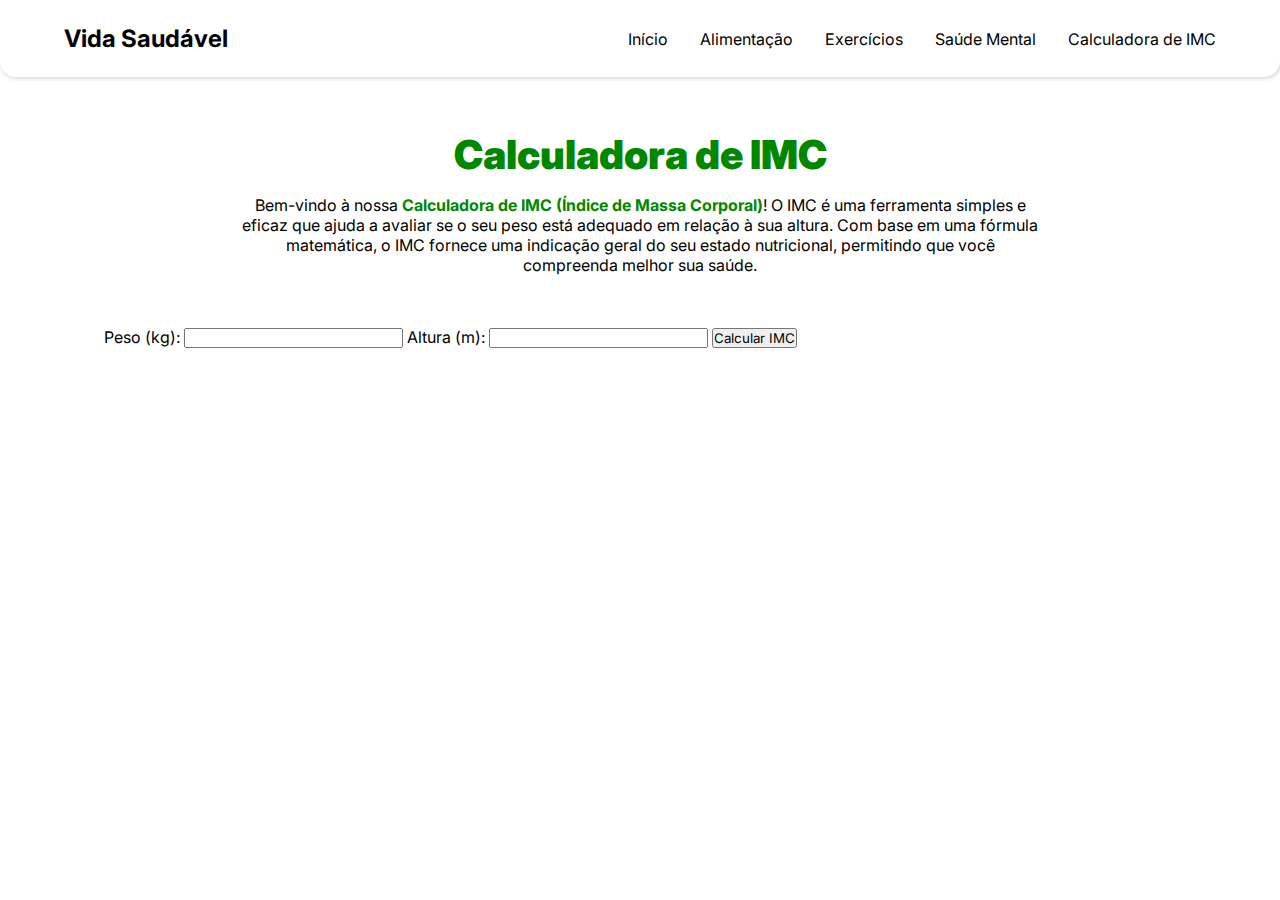
==== pages/calculadora-imc.html @ 13196fc3 "feat: header, seção inicial e hamburger menu" ====
<!DOCTYPE html>
<html lang="en">
<head>
    <meta charset="UTF-8">
    <meta name="viewport" content="width=device-width, initial-scale=1.0">
    <title>Cálculo de IMC</title>
    <link rel="preconnect" href="https://fonts.googleapis.com">
    <link rel="preconnect" href="https://fonts.gstatic.com" crossorigin>
    <link href="https://fonts.googleapis.com/css2?family=Inter:ital,opsz,wght@0,14..32,100..900;1,14..32,100..900&display=swap" rel="stylesheet">
    <link rel="stylesheet" href="../css/globals.css">
    <link rel="stylesheet" href="../css/header.css">
    <link rel="stylesheet" href="../css/imc.css">
</head>
<body>
    <header>
        <h2>Vida Saudável</h2>
        <nav>
            <div class="hamburger-menu" onclick="toggleMenu()">
                <div></div>
                <div></div>
                <div></div>
            </div>
            <ul id="menu">
                <li><a href="#">Início</a></li>
                <li><a href="#">Alimentação</a></li>
                <li><a href="#">Exercícios</a></li>
                <li><a href="#">Saúde Mental</a></li>
                <li><a href="#">Calculadora de IMC</a></li>
            </ul>
        </nav>
    </header>
    <div class="container">
        <main>
            <section id="presentation-container">
                <h1><strong>Calculadora de IMC</strong></h1>
                <p>Bem-vindo à nossa <strong>Calculadora de IMC (Índice de Massa Corporal)</strong>! O IMC é uma ferramenta simples e eficaz que ajuda a avaliar se o seu peso está adequado em relação à sua altura. Com base em uma fórmula matemática, o IMC fornece uma indicação geral do seu estado nutricional, permitindo que você compreenda melhor sua saúde.</p>
            </section>

            <form id="formIMC">
                <label for="peso">Peso (kg):</label>
                <input type="number" id="peso" required>
                
                <label for="altura">Altura (m):</label>
                <input type="number" id="altura" step="0.01" required>
                
                <button type="submit">Calcular IMC</button>
            </form>
            <div id="resultado" class="resultado"></div>

        </main>
    </div>
</body>

<script src="../js/script.js"></script>

</html>
---- css/globals.css ----
* {
    margin: 0;
    padding: 0;
    box-sizing: border-box;
    text-decoration: none;
    font-family: 'Inter', sans-serif;
}

body {
    /* width: 100vw; */
    min-height: 100vh;
}

.container {
    max-width: 1200px;
    height: 100%;
    margin: 0 auto;
}

main {
    width: 100%;
    padding: 0 4rem 2rem 4rem;
}
---- css/header.css ----
header {
    display: flex;
    justify-content: space-between;
    align-items: center;
    padding: 1.5rem 4rem;
    border-radius: 0 0 1rem 1rem;
    box-shadow: 1px 1px 5px rgba(0, 0, 0, 0.2);
    position: relative;
}

ul li {
    list-style: none;
}

header ul {
    display: flex;
    gap: 2rem;
    transition: max-height 0.5s ease-out;
    overflow: hidden;
}

header ul li {
    transition: .2s;
}

header ul li:hover {
    scale: 1.05;
    background-color: rgba(0, 128, 0, 0.3);
    color: #000;
    border-radius: 2px;
}

a {
    color: inherit;
}

.hamburger-menu {
    display: none;
    cursor: pointer;
}

.hamburger-menu div {
    width: 25px;
    height: 3px;
    background-color: black;
    border-radius: 3px;
    margin: 5px;
    transition: .2s;
}

@media (min-width: 769px) {
    ul {
        display: flex;
        max-height: none;
    }

    .hamburger-menu {
        display: none;
    }
}

@media (max-width: 768px) {
    header ul {
        display: flex;
        flex-direction: column;
        position: absolute;
        top: 80px;
        right: 0;
        width: 100vw;
        background-color: #f5f5f5;
        border-radius: 0 0 1rem 1rem;
        box-shadow: 1px 1px 5px rgba(0, 0, 0, 0.2);
        max-height: 0;
    }

    header ul.active {
        max-height: 500px;
    }

    header ul li {
        text-align: center;
        padding: 10px 0;
        transition: .2s;
    }

    header ul li:hover {
        scale: 1;
        background-color: #e0e0e0;
        font-weight: normal;
        border-radius: 0;
    }

    .hamburger-menu {
        display: block;
    }
}
---- css/imc.css ----
#presentation-container {
    height: 250px;
    padding: 2rem;
    display: flex;
    justify-content: center;
    flex-direction: column;
    align-items: center;
    margin: 0 auto;
    text-align: center;
}

#presentation-container h1 {
    font-size: 2.5rem;
    margin-bottom: 1rem;
}

#presentation-container p {
    max-width: 800px;
}

#presentation-container strong {
    color: rgb(0, 135, 0);
}

hr {
    width: 100%;
    border: 1px solid rgba(0, 0, 0, 0.1);
    border-radius: 100px;
    box-shadow: 1px 1px 8px rgba(0, 0, 0, 0.2);
}

.section-title {
    font-size: 2rem;
    margin-bottom: 1rem;
    width: max-content;
    margin: 0 auto;
    background-color: green;
    color: white;
    padding: 0.5rem 1rem;
    border-radius: 2px;
    box-shadow: 1px 1px 5px rgba(0, 0, 0, 0.2);
    margin-bottom: 2rem;
}

#healthy-food-container {
    display: flex;
    flex-direction: column;
    padding-top: 4rem;
}

.tips-list-container {
    display: flex;
    justify-content: center;
    gap: 2rem;
}

.tip-card {
    width: 100%;
    max-width: 350px;
    padding: 2rem;
    background-color: #f5f5f5;
    box-shadow: rgba(60, 64, 67, 0.3) 0px 1px 2px 0px, rgba(60, 64, 67, 0.15) 0px 2px 6px 2px;
}

.card-title {
    text-align: center;
    font-weight: bold;
}

.card-description {
    margin-top: 1rem;
    text-align: justify;
}
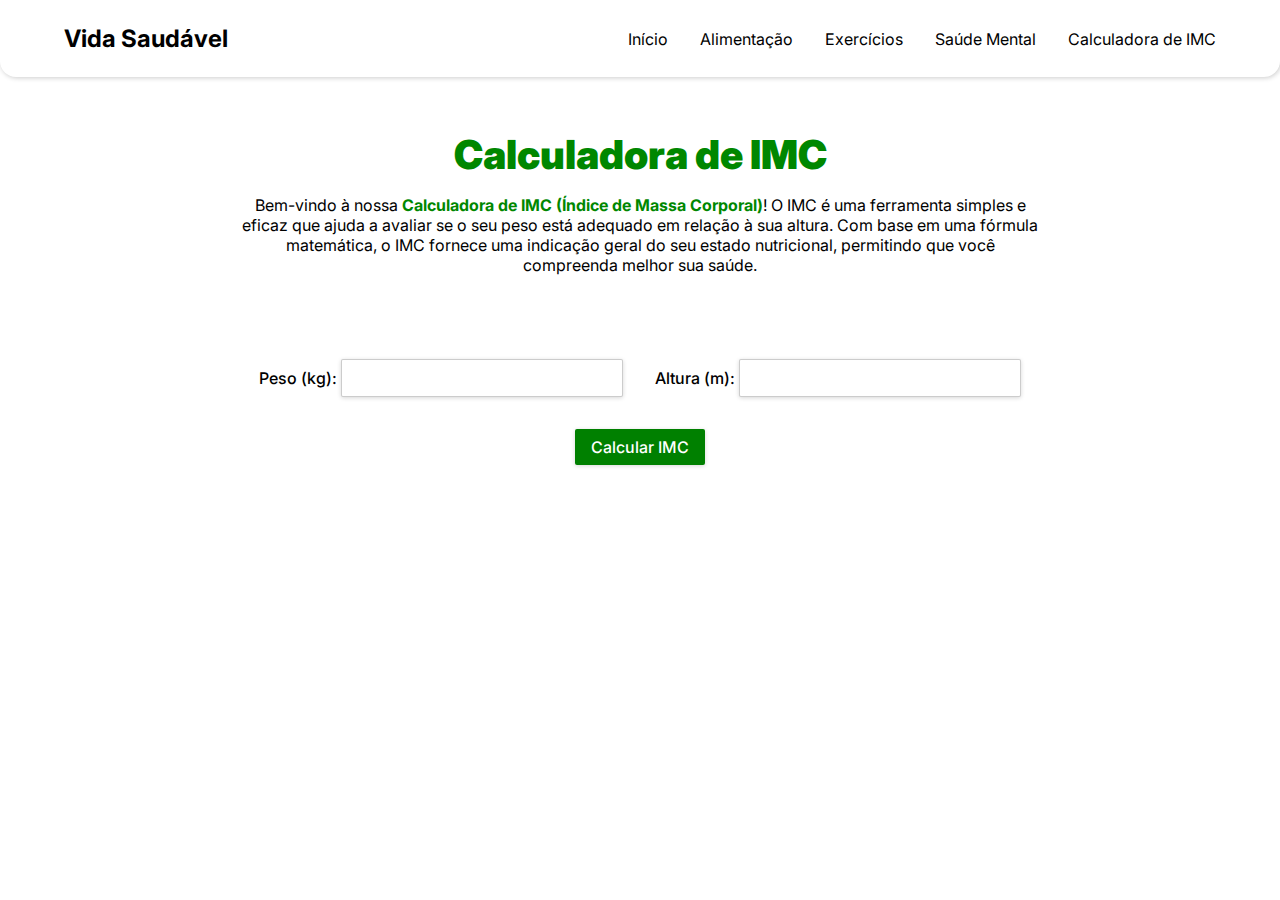
==== commit 73dd34b3: "feat: calculadora de imc" ====
--- a/pages/calculadora-imc.html
+++ b/pages/calculadora-imc.html
@@ -21,11 +21,11 @@
                 <div></div>
             </div>
             <ul id="menu">
-                <li><a href="#">Início</a></li>
+                <li><a href="../index.html">Início</a></li>
                 <li><a href="#">Alimentação</a></li>
                 <li><a href="#">Exercícios</a></li>
                 <li><a href="#">Saúde Mental</a></li>
-                <li><a href="#">Calculadora de IMC</a></li>
+                <li><a href="calculadora-imc.html">Calculadora de IMC</a></li>
             </ul>
         </nav>
     </header>
@@ -37,12 +37,18 @@
             </section>
 
             <form id="formIMC">
-                <label for="peso">Peso (kg):</label>
-                <input type="number" id="peso" required>
-                
-                <label for="altura">Altura (m):</label>
-                <input type="number" id="altura" step="0.01" required>
-                
+                <div class="rows-container">
+                    <div>
+                        <label for="peso">Peso (kg):</label>
+                        <input type="number" id="peso" required>
+                    </div>
+
+                    <div>
+                        <label for="altura">Altura (m):</label>
+                        <input type="number" id="altura" step="0.01" required>
+                    </div>
+                </div>
+
                 <button type="submit">Calcular IMC</button>
             </form>
             <div id="resultado" class="resultado"></div>
--- a/css/imc.css
+++ b/css/imc.css
@@ -29,45 +29,51 @@
     box-shadow: 1px 1px 8px rgba(0, 0, 0, 0.2);
 }
 
-.section-title {
-    font-size: 2rem;
-    margin-bottom: 1rem;
-    width: max-content;
-    margin: 0 auto;
-    background-color: green;
-    color: white;
-    padding: 0.5rem 1rem;
-    border-radius: 2px;
-    box-shadow: 1px 1px 5px rgba(0, 0, 0, 0.2);
-    margin-bottom: 2rem;
+#formIMC {
+    display: flex;
+    flex-direction: column;
+    align-items: center;
+    gap: 2rem;
+    margin-top: 2rem;
 }
 
-#healthy-food-container {
-    display: flex;
-    flex-direction: column;
-    padding-top: 4rem;
-}
-
-.tips-list-container {
+.rows-container {
     display: flex;
     justify-content: center;
     gap: 2rem;
 }
 
-.tip-card {
-    width: 100%;
-    max-width: 350px;
-    padding: 2rem;
-    background-color: #f5f5f5;
-    box-shadow: rgba(60, 64, 67, 0.3) 0px 1px 2px 0px, rgba(60, 64, 67, 0.15) 0px 2px 6px 2px;
+label {
+    font-weight: 500;
 }
 
-.card-title {
-    text-align: center;
-    font-weight: bold;
+input {
+    padding: 0.5rem 1rem;
+    border: 1px solid rgba(0, 0, 0, 0.2);
+    border-radius: 2px;
+    font-size: 16px;
+    box-shadow: rgba(0, 0, 0, 0.16) 0px 1px 4px;
 }
 
-.card-description {
-    margin-top: 1rem;
-    text-align: justify;
-}+button {
+    padding: 0.5rem 1rem;
+    border: none;
+    border-radius: 2px;
+    background-color: green;
+    font-size: 16px;
+    font-weight: 500;
+    box-shadow: rgba(0, 0, 0, 0.16) 0px 1px 4px;
+    color: white;
+    cursor: pointer;
+    transition: 0.2s;
+}
+
+button:hover {
+    background-color: rgb(0, 150, 0);
+}
+
+.resultado {
+    display: flex;
+    justify-content: center;
+    margin-top: 2rem;
+}
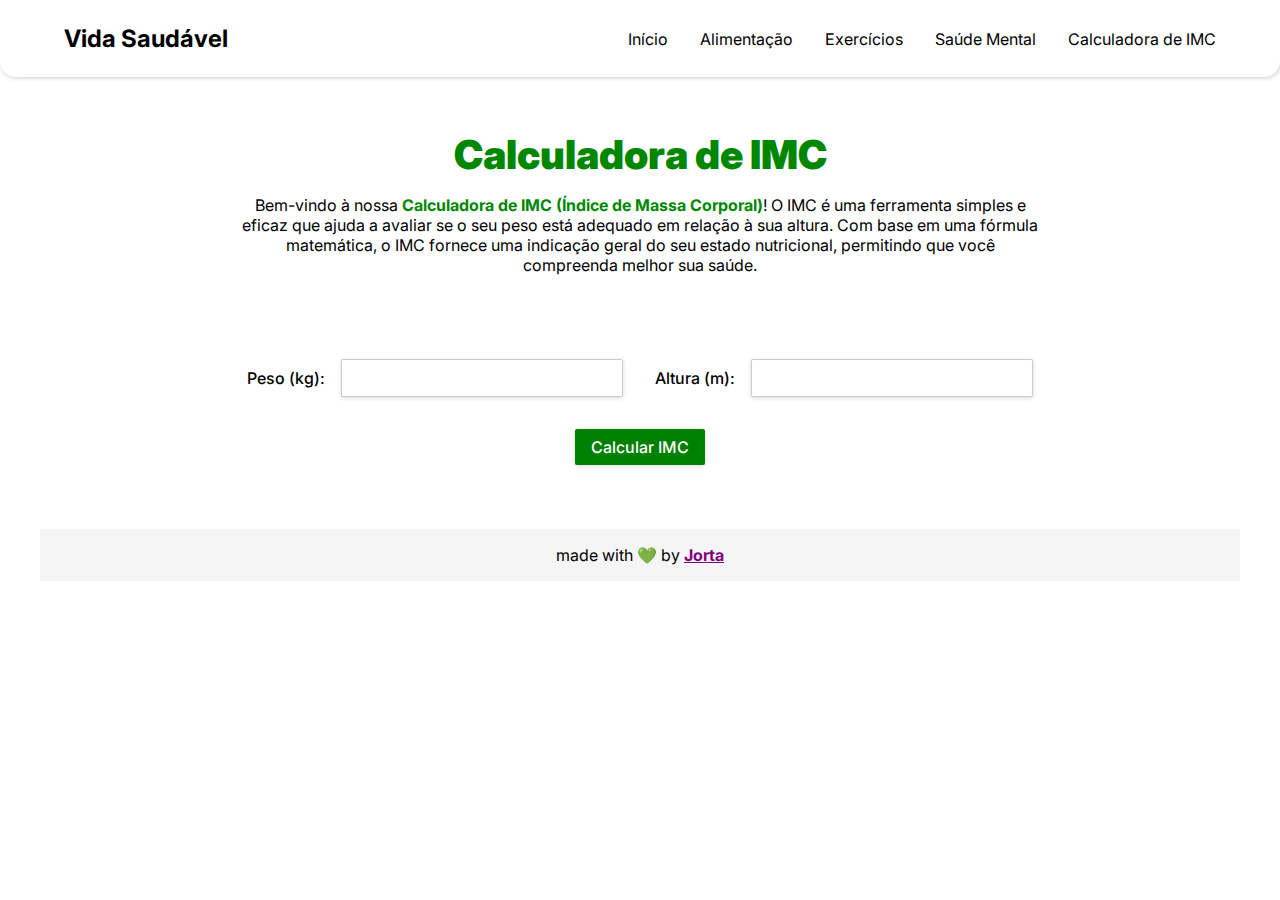
==== commit d440bf3c: "feat: footer" ====
--- a/pages/calculadora-imc.html
+++ b/pages/calculadora-imc.html
@@ -9,6 +9,7 @@
     <link href="https://fonts.googleapis.com/css2?family=Inter:ital,opsz,wght@0,14..32,100..900;1,14..32,100..900&display=swap" rel="stylesheet">
     <link rel="stylesheet" href="../css/globals.css">
     <link rel="stylesheet" href="../css/header.css">
+    <link rel="stylesheet" href="../css/footer.css">
     <link rel="stylesheet" href="../css/imc.css">
 </head>
 <body>
@@ -54,6 +55,10 @@
             <div id="resultado" class="resultado"></div>
 
         </main>
+
+        <footer>
+            made with 💚 by <a href="https://github.com/oJorta" target="_blank">Jorta</a>
+        </footer>
     </div>
 </body>
 
--- a/css/globals.css
+++ b/css/globals.css
@@ -4,6 +4,10 @@
     box-sizing: border-box;
     text-decoration: none;
     font-family: 'Inter', sans-serif;
+}
+
+html {
+    scroll-behavior: smooth;
 }
 
 body {
--- a/css/footer.css
+++ b/css/footer.css
@@ -0,0 +1,11 @@
+footer {
+    padding: 1rem 2rem;
+    background-color: #f5f5f5;
+    text-align: center;
+}
+
+footer a {
+    color: purple;
+    font-weight: bold;
+    text-decoration: underline;
+}--- a/css/imc.css
+++ b/css/imc.css
@@ -40,7 +40,16 @@
 .rows-container {
     display: flex;
     justify-content: center;
+    align-items: center;
     gap: 2rem;
+}
+
+.rows-container div {
+    display: flex;
+    justify-content: center;
+    align-items: center;
+    flex-wrap: wrap;
+    gap: 1rem;
 }
 
 label {
@@ -77,3 +86,40 @@
     justify-content: center;
     margin-top: 2rem;
 }
+
+
+@media (max-width: 768px) {
+    header {
+        padding: 1.5rem 2rem;
+    }
+
+    main {
+        padding: 2rem;
+    }
+
+    #presentation-container {
+        padding: 2rem 0;
+        height: max-content;
+    }
+    #presentation-container h1 {
+        font-size: 2rem;
+    }
+    #presentation-container p {
+        font-size: 0.9rem;
+    }
+}
+
+@media (max-width: 576px) {
+    .rows-container {
+        flex-direction: column;
+    }
+}
+
+@media (min-width: 769px) {
+    #presentation-container h1 {
+        font-size: 2.5rem;
+    }
+    #presentation-container p {
+        font-size: 1rem;
+    }
+}
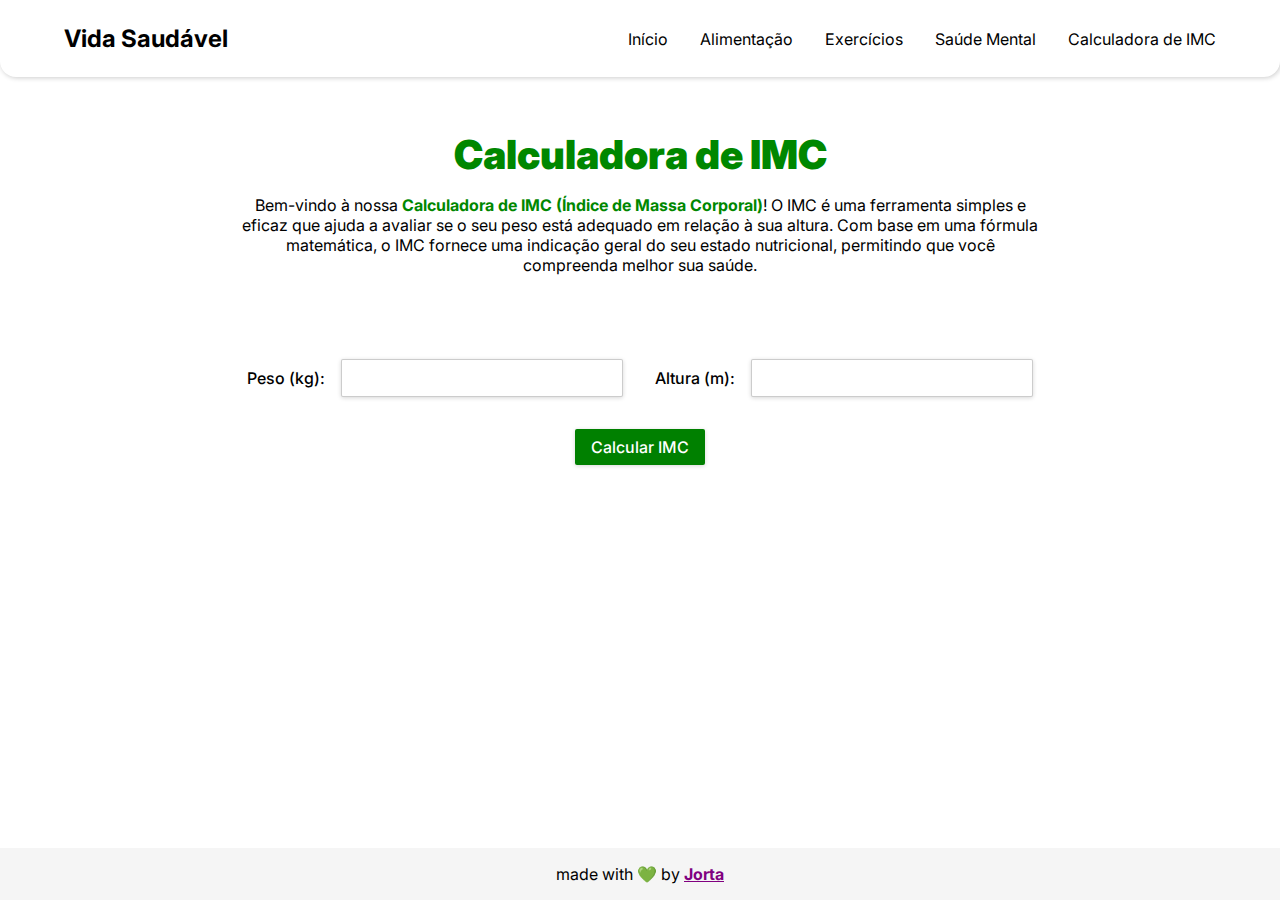
==== commit f239346f: "fix: css fixes" ====
--- a/pages/calculadora-imc.html
+++ b/pages/calculadora-imc.html
@@ -55,11 +55,11 @@
             <div id="resultado" class="resultado"></div>
 
         </main>
+    </div>
 
-        <footer>
-            made with 💚 by <a href="https://github.com/oJorta" target="_blank">Jorta</a>
-        </footer>
-    </div>
+    <footer>
+        made with 💚 by <a href="https://github.com/oJorta" target="_blank">Jorta</a>
+    </footer>
 </body>
 
 <script src="../js/script.js"></script>
--- a/css/globals.css
+++ b/css/globals.css
@@ -11,6 +11,7 @@
 }
 
 body {
+    position: relative;
     /* width: 100vw; */
     min-height: 100vh;
 }
--- a/css/footer.css
+++ b/css/footer.css
@@ -1,4 +1,7 @@
 footer {
+    position: absolute;
+    bottom: 0;
+    width: 100%;
     padding: 1rem 2rem;
     background-color: #f5f5f5;
     text-align: center;
